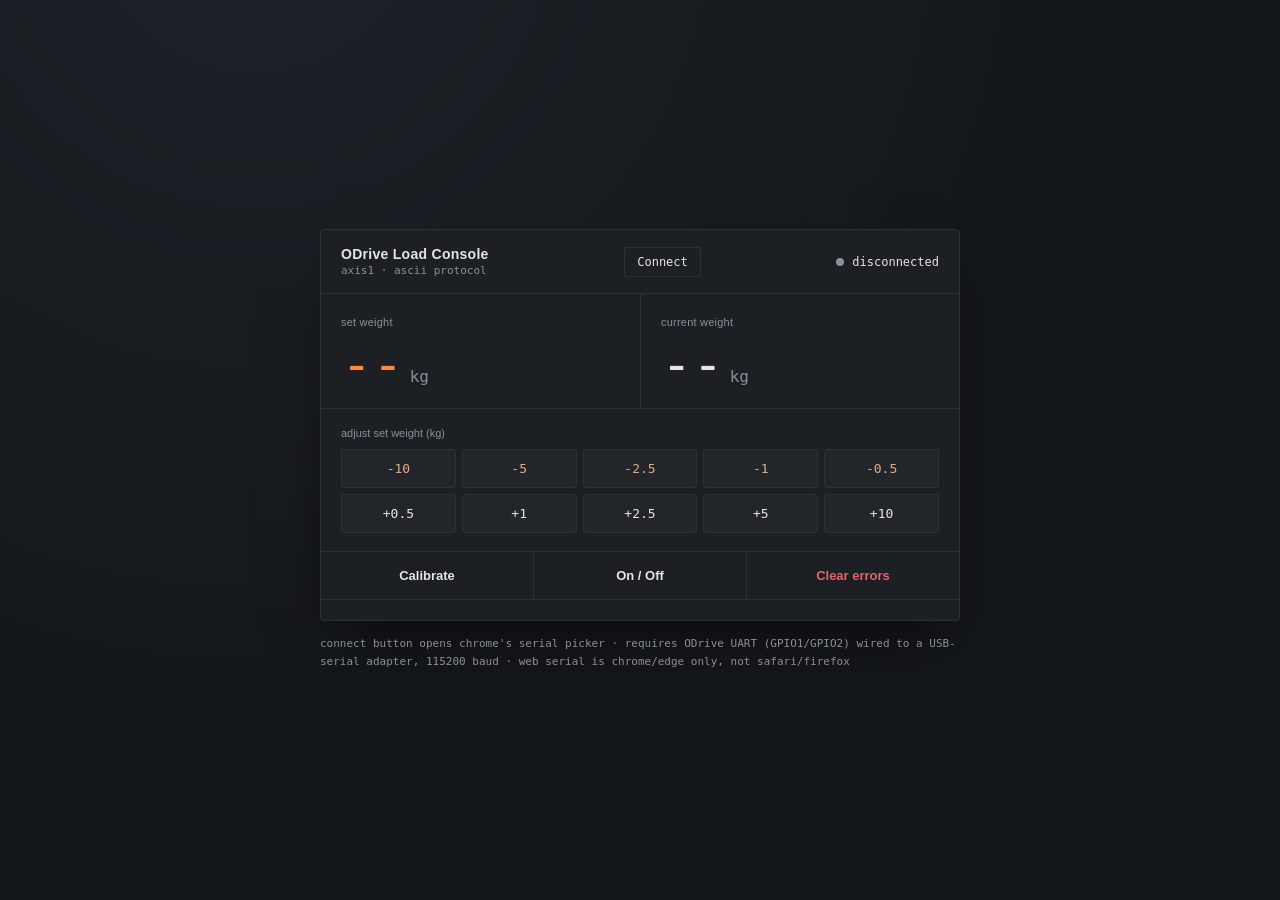
==== control.html @ 8fcbb139 "Rename index (1).html to control.html" ====
<!doctype html>
<html lang="en">
<head>
<meta charset="utf-8">
<meta name="viewport" content="width=device-width, initial-scale=1">
<title>ODrive Load Console</title>
<style>
  :root{
    --bg: #14171a;
    --panel: #1c2024;
    --line: #2c3136;
    --amber: #ff8a3d;
    --amber-dim: #7a4a26;
    --green: #6fcf97;
    --red: #e5636e;
    --text: #e7e5e0;
    --text-dim: #8a9099;
    --mono: 'IBM Plex Mono', 'SFMono-Regular', Consolas, monospace;
    --sans: 'Inter', -apple-system, Segoe UI, sans-serif;
  }
  *{box-sizing:border-box;}
  html,body{height:100%;}
  body{
    margin:0;
    background:
      radial-gradient(circle at 20% -10%, #1e232a 0%, var(--bg) 55%);
    color:var(--text);
    font-family:var(--sans);
    display:flex;
    align-items:center;
    justify-content:center;
    padding:24px;
  }
  .console{
    width:100%;
    max-width:640px;
    background:var(--panel);
    border:1px solid var(--line);
    border-radius:4px;
    overflow:hidden;
    box-shadow: 0 30px 60px -20px rgba(0,0,0,.6);
  }
  .topbar{
    display:flex;
    align-items:center;
    justify-content:space-between;
    padding:16px 20px;
    border-bottom:1px solid var(--line);
  }
  .topbar h1{
    font-size:14px;
    font-weight:600;
    letter-spacing:.02em;
    margin:0;
    color:var(--text);
  }
  .topbar .sub{
    font-family:var(--mono);
    font-size:11px;
    color:var(--text-dim);
    margin-top:2px;
  }
  .status{
    display:flex;
    align-items:center;
    gap:8px;
    font-family:var(--mono);
    font-size:12px;
  }
  .dot{
    width:8px;height:8px;border-radius:50%;
    background:var(--text-dim);
    box-shadow:0 0 0 0 transparent;
  }
  .dot.live{
    background:var(--green);
    box-shadow:0 0 10px 1px rgba(111,207,151,.6);
  }
  .dot.fault{
    background:var(--red);
    box-shadow:0 0 10px 1px rgba(229,99,110,.6);
  }
  button.connect{
    font-family:var(--mono);
    font-size:12px;
    background:transparent;
    color:var(--text);
    border:1px solid var(--line);
    border-radius:3px;
    padding:7px 12px;
    cursor:pointer;
    transition:border-color .15s ease, color .15s ease;
  }
  button.connect:hover{border-color:var(--amber); color:var(--amber);}
  button.connect.on{color:var(--green); border-color:var(--green);}

  .readout{
    display:grid;
    grid-template-columns:1fr 1fr;
    border-bottom:1px solid var(--line);
  }
  .readout .cell{
    padding:22px 20px 18px;
  }
  .readout .cell + .cell{ border-left:1px solid var(--line); }
  .readout label{
    display:block;
    font-size:11px;
    color:var(--text-dim);
    letter-spacing:.02em;
    margin-bottom:10px;
  }
  .readout .value{
    font-family:var(--mono);
    font-variant-numeric:tabular-nums;
    font-size:52px;
    line-height:1;
    color:var(--text);
  }
  .readout .value.target{ color:var(--amber); }
  .readout .unit{
    font-size:16px;
    color:var(--text-dim);
    margin-left:6px;
  }

  .adjust{
    padding:18px 20px;
    border-bottom:1px solid var(--line);
  }
  .adjust label{
    display:block;
    font-size:11px;
    color:var(--text-dim);
    margin-bottom:10px;
  }
  .grid-btn{
    display:grid;
    grid-template-columns:repeat(5,1fr);
    gap:6px;
  }
  .grid-btn button{
    font-family:var(--mono);
    font-size:13px;
    padding:11px 0;
    background:#22262b;
    color:var(--text);
    border:1px solid var(--line);
    border-radius:3px;
    cursor:pointer;
    transition:background .12s ease, border-color .12s ease;
  }
  .grid-btn button:hover{ border-color:var(--amber); }
  .grid-btn button:active{ background:var(--amber-dim); }
  .grid-btn button.neg{ color:#e0a98a; }

  .controls{
    display:grid;
    grid-template-columns:1fr 1fr 1fr;
    gap:1px;
    background:var(--line);
  }
  .controls button{
    font-family:var(--sans);
    font-size:13px;
    font-weight:600;
    padding:16px 0;
    background:var(--panel);
    color:var(--text);
    border:none;
    cursor:pointer;
    transition:background .12s ease;
  }
  .controls button:hover{ background:#242830; }
  .controls button#armBtn.armed{ color:var(--green); }
  .controls button#clearBtn{ color:var(--red); }

  .log{
    font-family:var(--mono);
    font-size:11px;
    color:var(--text-dim);
    padding:10px 20px;
    border-top:1px solid var(--line);
    white-space:pre-wrap;
    min-height:16px;
  }

  .setup{
    max-width:640px;
    width:100%;
    margin-top:14px;
    font-family:var(--mono);
    font-size:11px;
    color:var(--text-dim);
    line-height:1.6;
  }
  .setup a{ color:var(--amber); }
</style>
</head>
<body>

<div class="wrap">
  <div class="console">
    <div class="topbar">
      <div>
        <h1>ODrive Load Console</h1>
        <div class="sub">axis1 · ascii protocol</div>
      </div>
      <div class="status">
        <span class="dot" id="statusDot"></span>
        <span id="statusText">disconnected</span>
      </div>
    </div>

    <div class="readout">
      <div class="cell">
        <label>set weight</label>
        <span class="value target" id="setWeight">--<span class="unit">kg</span></span>
      </div>
      <div class="cell">
        <label>current weight</label>
        <span class="value" id="currentWeight">--<span class="unit">kg</span></span>
      </div>
    </div>

    <div class="adjust">
      <label>adjust set weight (kg)</label>
      <div class="grid-btn">
        <button class="neg" data-kg="-10">-10</button>
        <button class="neg" data-kg="-5">-5</button>
        <button class="neg" data-kg="-2.5">-2.5</button>
        <button class="neg" data-kg="-1">-1</button>
        <button class="neg" data-kg="-0.5">-0.5</button>
        <button data-kg="0.5">+0.5</button>
        <button data-kg="1">+1</button>
        <button data-kg="2.5">+2.5</button>
        <button data-kg="5">+5</button>
        <button data-kg="10">+10</button>
      </div>
    </div>

    <div class="controls">
      <button id="calBtn">Calibrate</button>
      <button id="armBtn">On / Off</button>
      <button id="clearBtn">Clear errors</button>
    </div>

    <div class="log" id="log"></div>
  </div>

  <div class="setup">
    connect button opens chrome's serial picker · requires ODrive UART (GPIO1/GPIO2) wired to a USB-serial
    adapter, 115200 baud · web serial is chrome/edge only, not safari/firefox
  </div>
</div>

<script>
const kgToCurrent = 1.0 / 1.8;
const AXIS_STATE_IDLE = 1;
const AXIS_STATE_FULL_CALIBRATION_SEQUENCE = 3;
const AXIS_STATE_CLOSED_LOOP_CONTROL = 8;

let port, reader, writer, keepReading = false;
let lineBuffer = "";
let armed = false;
let setKg = 0;

const $ = (id) => document.getElementById(id);
const statusDot = $('statusDot'), statusText = $('statusText');
const setWeightEl = $('setWeight'), currentWeightEl = $('currentWeight');
const logEl = $('log');

function log(msg){
  logEl.textContent = msg;
}

function setStatus(state){
  statusDot.className = 'dot' + (state === 'live' ? ' live' : state === 'fault' ? ' fault' : '');
  statusText.textContent = state === 'live' ? 'connected' : state === 'fault' ? 'error' : 'disconnected';
}

async function connect(){
  if(!('serial' in navigator)){
    log('Web Serial not supported — use Chrome or Edge.');
    return;
  }
  try{
    port = await navigator.serial.requestPort();
    await port.open({ baudRate: 115200 });
    writer = port.writable.getWriter();
    keepReading = true;
    setStatus('live');
    log('connected');
    readLoop();
    pollLoop();
    // read the current configured current_lim so setKg starts accurate
    sendCmd('r axis1.motor.config.current_lim');
  }catch(err){
    setStatus('fault');
    log('connect failed: ' + err.message);
  }
}

async function readLoop(){
  const decoder = new TextDecoderStream();
  const readableClosed = port.readable.pipeTo(decoder.writable);
  reader = decoder.readable.getReader();
  try{
    while(keepReading){
      const { value, done } = await reader.read();
      if(done) break;
      lineBuffer += value;
      let idx;
      while((idx = lineBuffer.indexOf('\n')) >= 0){
        const line = lineBuffer.slice(0, idx).replace('\r','').trim();
        lineBuffer = lineBuffer.slice(idx + 1);
        if(line) handleLine(line);
      }
    }
  }catch(err){
    setStatus('fault');
    log('read error: ' + err.message);
  }
}

function handleLine(line){
  const num = parseFloat(line);
  if(!isNaN(num)){
    // heuristic: values are routed by which poll fired last, tracked via pendingField
    if(pendingField === 'current'){
      currentWeightEl.innerHTML = (num / kgToCurrent).toFixed(2) + '<span class="unit">kg</span>';
    }else if(pendingField === 'setlim'){
      setKg = num / kgToCurrent;
      setWeightEl.innerHTML = setKg.toFixed(2) + '<span class="unit">kg</span>';
    }
  }
}

let pendingField = null;

async function sendCmd(cmd){
  if(!writer) return;
  await writer.write(new TextEncoder().encode(cmd + '\n'));
}

async function pollLoop(){
  while(keepReading){
    pendingField = 'current';
    await sendCmd('r axis1.motor.current_control.Iq_measured');
    await new Promise(r => setTimeout(r, 150));
    pendingField = 'setlim';
    await sendCmd('r axis1.motor.config.current_lim');
    await new Promise(r => setTimeout(r, 150));
  }
}

function setForceKg(kg){
  setKg = Math.max(0, kg);
  const current = (setKg * kgToCurrent).toFixed(4);
  sendCmd(`w axis1.motor.config.current_lim ${current}`);
  setWeightEl.innerHTML = setKg.toFixed(2) + '<span class="unit">kg</span>';
}

document.querySelectorAll('.grid-btn button').forEach(btn => {
  btn.addEventListener('click', () => {
    const delta = parseFloat(btn.dataset.kg);
    setForceKg(setKg + delta);
  });
});

$('calBtn').addEventListener('click', () => {
  sendCmd(`w axis1.requested_state ${AXIS_STATE_FULL_CALIBRATION_SEQUENCE}`);
  log('calibration sequence requested');
});

$('armBtn').addEventListener('click', () => {
  armed = !armed;
  const state = armed ? AXIS_STATE_CLOSED_LOOP_CONTROL : AXIS_STATE_IDLE;
  sendCmd(`w axis1.requested_state ${state}`);
  $('armBtn').classList.toggle('armed', armed);
  log(armed ? 'closed loop control requested' : 'idle requested');
});

$('clearBtn').addEventListener('click', () => {
  sendCmd('sc');
  log('clear errors sent');
});

document.querySelector('.topbar').insertAdjacentHTML('beforeend', '');
const connectBtn = document.createElement('button');
connectBtn.className = 'connect';
connectBtn.textContent = 'Connect';
connectBtn.addEventListener('click', () => {
  if(!port) connect();
});
document.querySelector('.status').before(connectBtn);
</script>

</body>
</html>
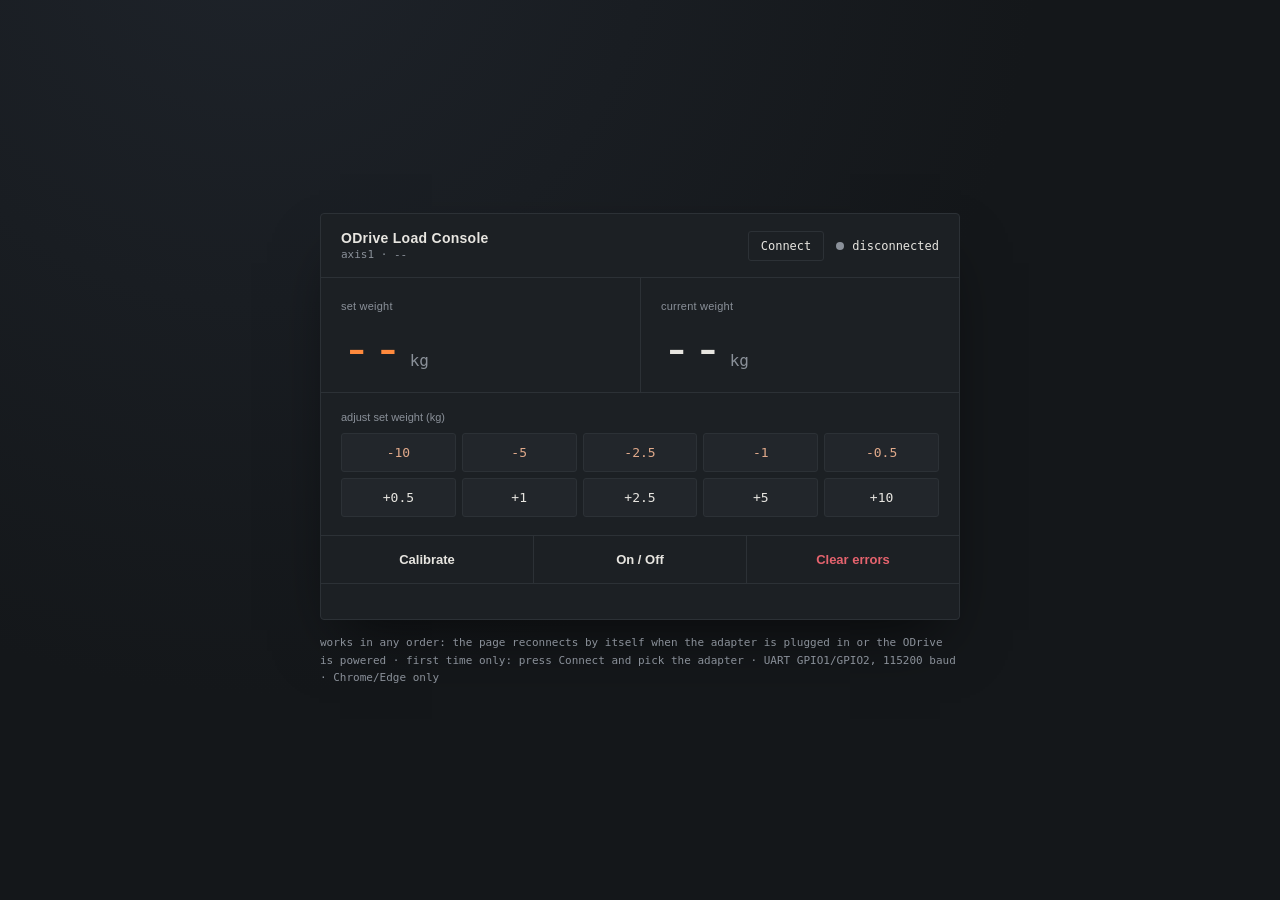
==== commit 27fc1a25: "Update control.html Made the connection more reliable, it can be done without specific steps, the ca" ====
--- a/control.html
+++ b/control.html
@@ -6,221 +6,72 @@
 <title>ODrive Load Console</title>
 <style>
   :root{
-    --bg: #14171a;
-    --panel: #1c2024;
-    --line: #2c3136;
-    --amber: #ff8a3d;
-    --amber-dim: #7a4a26;
-    --green: #6fcf97;
-    --red: #e5636e;
-    --text: #e7e5e0;
-    --text-dim: #8a9099;
-    --mono: 'IBM Plex Mono', 'SFMono-Regular', Consolas, monospace;
-    --sans: 'Inter', -apple-system, Segoe UI, sans-serif;
+    --bg:#14171a; --panel:#1c2024; --line:#2c3136; --amber:#ff8a3d; --amber-dim:#7a4a26;
+    --green:#6fcf97; --red:#e5636e; --yellow:#e8c25a; --text:#e7e5e0; --text-dim:#8a9099;
+    --mono:'IBM Plex Mono','SFMono-Regular',Consolas,monospace;
+    --sans:'Inter',-apple-system,'Segoe UI',sans-serif;
   }
   *{box-sizing:border-box;}
   html,body{height:100%;}
   body{
-    margin:0;
-    background:
-      radial-gradient(circle at 20% -10%, #1e232a 0%, var(--bg) 55%);
-    color:var(--text);
-    font-family:var(--sans);
-    display:flex;
-    align-items:center;
-    justify-content:center;
-    padding:24px;
-  }
-  .console{
-    width:100%;
-    max-width:640px;
-    background:var(--panel);
-    border:1px solid var(--line);
-    border-radius:4px;
-    overflow:hidden;
-    box-shadow: 0 30px 60px -20px rgba(0,0,0,.6);
-  }
-  .topbar{
-    display:flex;
-    align-items:center;
-    justify-content:space-between;
-    padding:16px 20px;
-    border-bottom:1px solid var(--line);
-  }
-  .topbar h1{
-    font-size:14px;
-    font-weight:600;
-    letter-spacing:.02em;
-    margin:0;
-    color:var(--text);
-  }
-  .topbar .sub{
-    font-family:var(--mono);
-    font-size:11px;
-    color:var(--text-dim);
-    margin-top:2px;
-  }
-  .status{
-    display:flex;
-    align-items:center;
-    gap:8px;
-    font-family:var(--mono);
-    font-size:12px;
-  }
-  .dot{
-    width:8px;height:8px;border-radius:50%;
-    background:var(--text-dim);
-    box-shadow:0 0 0 0 transparent;
-  }
-  .dot.live{
-    background:var(--green);
-    box-shadow:0 0 10px 1px rgba(111,207,151,.6);
-  }
-  .dot.fault{
-    background:var(--red);
-    box-shadow:0 0 10px 1px rgba(229,99,110,.6);
-  }
-  button.connect{
-    font-family:var(--mono);
-    font-size:12px;
-    background:transparent;
-    color:var(--text);
-    border:1px solid var(--line);
-    border-radius:3px;
-    padding:7px 12px;
-    cursor:pointer;
-    transition:border-color .15s ease, color .15s ease;
-  }
+    margin:0; background:radial-gradient(circle at 20% -10%,#1e232a 0%,var(--bg) 55%);
+    color:var(--text); font-family:var(--sans);
+    display:flex; align-items:center; justify-content:center; padding:24px;
+  }
+  .wrap{width:100%; max-width:640px;}
+  .console{background:var(--panel); border:1px solid var(--line); border-radius:4px; overflow:hidden; box-shadow:0 30px 60px -20px rgba(0,0,0,.6);}
+  .topbar{display:flex; align-items:center; justify-content:space-between; gap:12px; padding:16px 20px; border-bottom:1px solid var(--line);}
+  .topbar h1{font-size:14px; font-weight:600; letter-spacing:.02em; margin:0;}
+  .topbar .sub{font-family:var(--mono); font-size:11px; color:var(--text-dim); margin-top:2px;}
+  .right{display:flex; align-items:center; gap:12px;}
+  .status{display:flex; align-items:center; gap:8px; font-family:var(--mono); font-size:12px;}
+  .dot{width:8px; height:8px; border-radius:50%; background:var(--text-dim);}
+  .dot.live{background:var(--green); box-shadow:0 0 10px 1px rgba(111,207,151,.6);}
+  .dot.wait{background:var(--yellow); box-shadow:0 0 10px 1px rgba(232,194,90,.5);}
+  .dot.fault{background:var(--red); box-shadow:0 0 10px 1px rgba(229,99,110,.6);}
+  button.connect{font-family:var(--mono); font-size:12px; background:transparent; color:var(--text); border:1px solid var(--line); border-radius:3px; padding:7px 12px; cursor:pointer;}
   button.connect:hover{border-color:var(--amber); color:var(--amber);}
-  button.connect.on{color:var(--green); border-color:var(--green);}
-
-  .readout{
-    display:grid;
-    grid-template-columns:1fr 1fr;
-    border-bottom:1px solid var(--line);
-  }
-  .readout .cell{
-    padding:22px 20px 18px;
-  }
-  .readout .cell + .cell{ border-left:1px solid var(--line); }
-  .readout label{
-    display:block;
-    font-size:11px;
-    color:var(--text-dim);
-    letter-spacing:.02em;
-    margin-bottom:10px;
-  }
-  .readout .value{
-    font-family:var(--mono);
-    font-variant-numeric:tabular-nums;
-    font-size:52px;
-    line-height:1;
-    color:var(--text);
-  }
-  .readout .value.target{ color:var(--amber); }
-  .readout .unit{
-    font-size:16px;
-    color:var(--text-dim);
-    margin-left:6px;
-  }
-
-  .adjust{
-    padding:18px 20px;
-    border-bottom:1px solid var(--line);
-  }
-  .adjust label{
-    display:block;
-    font-size:11px;
-    color:var(--text-dim);
-    margin-bottom:10px;
-  }
-  .grid-btn{
-    display:grid;
-    grid-template-columns:repeat(5,1fr);
-    gap:6px;
-  }
-  .grid-btn button{
-    font-family:var(--mono);
-    font-size:13px;
-    padding:11px 0;
-    background:#22262b;
-    color:var(--text);
-    border:1px solid var(--line);
-    border-radius:3px;
-    cursor:pointer;
-    transition:background .12s ease, border-color .12s ease;
-  }
-  .grid-btn button:hover{ border-color:var(--amber); }
-  .grid-btn button:active{ background:var(--amber-dim); }
-  .grid-btn button.neg{ color:#e0a98a; }
-
-  .controls{
-    display:grid;
-    grid-template-columns:1fr 1fr 1fr;
-    gap:1px;
-    background:var(--line);
-  }
-  .controls button{
-    font-family:var(--sans);
-    font-size:13px;
-    font-weight:600;
-    padding:16px 0;
-    background:var(--panel);
-    color:var(--text);
-    border:none;
-    cursor:pointer;
-    transition:background .12s ease;
-  }
-  .controls button:hover{ background:#242830; }
-  .controls button#armBtn.armed{ color:var(--green); }
-  .controls button#clearBtn{ color:var(--red); }
-
-  .log{
-    font-family:var(--mono);
-    font-size:11px;
-    color:var(--text-dim);
-    padding:10px 20px;
-    border-top:1px solid var(--line);
-    white-space:pre-wrap;
-    min-height:16px;
-  }
-
-  .setup{
-    max-width:640px;
-    width:100%;
-    margin-top:14px;
-    font-family:var(--mono);
-    font-size:11px;
-    color:var(--text-dim);
-    line-height:1.6;
-  }
-  .setup a{ color:var(--amber); }
+  .readout{display:grid; grid-template-columns:1fr 1fr; border-bottom:1px solid var(--line);}
+  .readout .cell{padding:22px 20px 18px;}
+  .readout .cell + .cell{border-left:1px solid var(--line);}
+  .readout label{display:block; font-size:11px; color:var(--text-dim); letter-spacing:.02em; margin-bottom:10px;}
+  .readout .value{font-family:var(--mono); font-variant-numeric:tabular-nums; font-size:52px; line-height:1;}
+  .readout .value.target{color:var(--amber);}
+  .readout .unit{font-size:16px; color:var(--text-dim); margin-left:6px;}
+  .adjust{padding:18px 20px; border-bottom:1px solid var(--line);}
+  .adjust label{display:block; font-size:11px; color:var(--text-dim); margin-bottom:10px;}
+  .grid-btn{display:grid; grid-template-columns:repeat(5,1fr); gap:6px;}
+  .grid-btn button{font-family:var(--mono); font-size:13px; padding:11px 0; background:#22262b; color:var(--text); border:1px solid var(--line); border-radius:3px; cursor:pointer;}
+  .grid-btn button:hover{border-color:var(--amber);}
+  .grid-btn button:active{background:var(--amber-dim);}
+  .grid-btn button.neg{color:#e0a98a;}
+  .controls{display:grid; grid-template-columns:1fr 1fr 1fr; gap:1px; background:var(--line);}
+  .controls button{font-family:var(--sans); font-size:13px; font-weight:600; padding:16px 0; background:var(--panel); color:var(--text); border:none; cursor:pointer;}
+  .controls button:hover{background:#242830;}
+  .controls button:disabled{opacity:.45; cursor:not-allowed;}
+  .controls button#armBtn.armed{color:var(--green);}
+  .controls button#clearBtn{color:var(--red);}
+  .log{font-family:var(--mono); font-size:11px; color:var(--text-dim); padding:10px 20px; border-top:1px solid var(--line); white-space:pre-wrap; min-height:36px;}
+  .setup{margin-top:14px; font-family:var(--mono); font-size:11px; color:var(--text-dim); line-height:1.6;}
 </style>
 </head>
 <body>
-
 <div class="wrap">
   <div class="console">
     <div class="topbar">
       <div>
         <h1>ODrive Load Console</h1>
-        <div class="sub">axis1 · ascii protocol</div>
+        <div class="sub" id="axisInfo">axis1 · --</div>
       </div>
-      <div class="status">
-        <span class="dot" id="statusDot"></span>
-        <span id="statusText">disconnected</span>
+      <div class="right">
+        <button class="connect" id="connectBtn">Connect</button>
+        <div class="status"><span class="dot" id="statusDot"></span><span id="statusText">disconnected</span></div>
       </div>
     </div>
 
     <div class="readout">
-      <div class="cell">
-        <label>set weight</label>
-        <span class="value target" id="setWeight">--<span class="unit">kg</span></span>
-      </div>
-      <div class="cell">
-        <label>current weight</label>
-        <span class="value" id="currentWeight">--<span class="unit">kg</span></span>
-      </div>
+      <div class="cell"><label>set weight</label><span class="value target" id="setWeight">--<span class="unit">kg</span></span></div>
+      <div class="cell"><label>current weight</label><span class="value" id="currentWeight">--<span class="unit">kg</span></span></div>
     </div>
 
     <div class="adjust">
@@ -244,157 +95,263 @@
       <button id="armBtn">On / Off</button>
       <button id="clearBtn">Clear errors</button>
     </div>
-
     <div class="log" id="log"></div>
   </div>
-
   <div class="setup">
-    connect button opens chrome's serial picker · requires ODrive UART (GPIO1/GPIO2) wired to a USB-serial
-    adapter, 115200 baud · web serial is chrome/edge only, not safari/firefox
+    works in any order: the page reconnects by itself when the adapter is plugged in or the ODrive is powered ·
+    first time only: press Connect and pick the adapter · UART GPIO1/GPIO2, 115200 baud · Chrome/Edge only
   </div>
 </div>
 
 <script>
 const kgToCurrent = 1.0 / 1.8;
-const AXIS_STATE_IDLE = 1;
-const AXIS_STATE_FULL_CALIBRATION_SEQUENCE = 3;
-const AXIS_STATE_CLOSED_LOOP_CONTROL = 8;
-
-let port, reader, writer, keepReading = false;
-let lineBuffer = "";
-let armed = false;
-let setKg = 0;
+const STATE_NAMES = {0:'UNDEFINED',1:'IDLE',2:'STARTUP',3:'FULL CALIBRATION',4:'MOTOR CALIBRATION',
+  5:'SENSORLESS',6:'ENCODER INDEX SEARCH',7:'ENCODER OFFSET CAL',8:'CLOSED LOOP',9:'LOCKIN SPIN',10:'ENCODER DIR FIND'};
+const IDLE = 1, CALIBRATE = 3, CLOSED_LOOP = 8;
 
 const $ = (id) => document.getElementById(id);
-const statusDot = $('statusDot'), statusText = $('statusText');
-const setWeightEl = $('setWeight'), currentWeightEl = $('currentWeight');
-const logEl = $('log');
-
-function log(msg){
-  logEl.textContent = msg;
-}
-
-function setStatus(state){
-  statusDot.className = 'dot' + (state === 'live' ? ' live' : state === 'fault' ? ' fault' : '');
-  statusText.textContent = state === 'live' ? 'connected' : state === 'fault' ? 'error' : 'disconnected';
-}
-
-async function connect(){
-  if(!('serial' in navigator)){
-    log('Web Serial not supported — use Chrome or Edge.');
-    return;
-  }
+const sleep = (ms) => new Promise(r => setTimeout(r, ms));
+const unit = '<span class="unit">kg</span>';
+const showKg = (el, v) => { el.innerHTML = (v == null ? '--' : v.toFixed(2)) + unit; };
+const log = (m) => { $('log').textContent = m; };
+
+// ---------- connection state ----------
+let port = null, reader = null, writer = null;
+let portOpen = false, online = false, failCount = 0;
+let wantConnection = true;       // false after the user presses Disconnect
+let session = 0;                 // bumps on every (re)connect so old loops stop
+let lineBuffer = '', waiter = null, queue = Promise.resolve();
+let setKg = null, axisState = null, axisError = 0, calibrating = false;
+
+function render(){
+  let dot = '', text = 'disconnected';
+  if(portOpen && !online){ dot = 'wait'; text = 'port open · waiting for ODrive'; }
+  else if(portOpen && axisError){ dot = 'fault'; text = 'axis error'; }
+  else if(portOpen){ dot = 'live'; text = 'connected'; }
+  $('statusDot').className = 'dot ' + dot;
+  $('statusText').textContent = text;
+  $('connectBtn').textContent = portOpen || (wantConnection && port) ? 'Disconnect' : 'Connect';
+  const known = online && axisState != null;
+  $('axisInfo').textContent = 'axis1 · ' + (known ? (STATE_NAMES[axisState] || 'STATE ' + axisState) : '--')
+    + (online && axisError ? ' · error 0x' + axisError.toString(16) : '');
+  $('armBtn').classList.toggle('armed', axisState === CLOSED_LOOP);
+  $('calBtn').disabled = calibrating;
+  $('armBtn').disabled = calibrating;
+  if(!online){ showKg($('currentWeight'), null); if(!portOpen) showKg($('setWeight'), null); }
+}
+
+async function openPort(p){
+  if(portOpen) return;
+  const my = ++session;
   try{
-    port = await navigator.serial.requestPort();
-    await port.open({ baudRate: 115200 });
-    writer = port.writable.getWriter();
-    keepReading = true;
-    setStatus('live');
-    log('connected');
-    readLoop();
-    pollLoop();
-    // read the current configured current_lim so setKg starts accurate
-    sendCmd('r axis1.motor.config.current_lim');
+    await p.open({ baudRate: 115200 });
   }catch(err){
-    setStatus('fault');
-    log('connect failed: ' + err.message);
-  }
-}
-
-async function readLoop(){
-  const decoder = new TextDecoderStream();
-  const readableClosed = port.readable.pipeTo(decoder.writable);
-  reader = decoder.readable.getReader();
+    log('could not open port: ' + err.message + ' (will retry)');
+    return false;
+  }
+  port = p; portOpen = true; online = false; failCount = 0; lineBuffer = ''; waiter = null;
+  queue = Promise.resolve();
+  writer = port.writable.getWriter();
+  reader = port.readable.getReader();
+  readLoop(my);
+  pollLoop(my);
+  log('port open, waiting for ODrive…');
+  render();
+  return true;
+}
+
+async function closePort(){
+  session++;                      // stops loops
+  portOpen = false; online = false; axisState = null; axisError = 0;
+  if(waiter){ waiter(null); waiter = null; }
+  try{ await reader?.cancel(); }catch(e){}
+  try{ reader?.releaseLock(); }catch(e){}
+  try{ writer?.releaseLock(); }catch(e){}
+  try{ await port?.close(); }catch(e){}
+  reader = writer = null;
+  render();
+}
+
+async function readLoop(my){
+  const dec = new TextDecoder();
   try{
-    while(keepReading){
+    while(my === session){
       const { value, done } = await reader.read();
       if(done) break;
-      lineBuffer += value;
-      let idx;
-      while((idx = lineBuffer.indexOf('\n')) >= 0){
-        const line = lineBuffer.slice(0, idx).replace('\r','').trim();
-        lineBuffer = lineBuffer.slice(idx + 1);
-        if(line) handleLine(line);
+      lineBuffer += dec.decode(value, { stream: true });
+      let i;
+      while((i = lineBuffer.indexOf('\n')) >= 0){
+        const line = lineBuffer.slice(0, i).replace('\r','').trim();
+        lineBuffer = lineBuffer.slice(i + 1);
+        if(line && waiter){ const w = waiter; waiter = null; w(line); }
       }
     }
+  }catch(err){ /* unplugged or cancelled */ }
+  if(my === session){          // lost unexpectedly
+    await closePort();
+    log('adapter disconnected, waiting for it to come back…');
+  }
+}
+
+// ---------- commands (strictly one at a time) ----------
+function enqueue(fn){
+  const p = queue.then(fn, fn);
+  queue = p.catch(() => {});
+  return p;
+}
+async function rawWrite(cmd){
+  await writer.write(new TextEncoder().encode(cmd + '\n'));
+}
+function send(cmd){                 // write, no reply expected
+  if(!portOpen) return Promise.resolve();
+  return enqueue(() => rawWrite(cmd)).catch(() => {});
+}
+function query(cmd, timeout = 350){ // read, wait for the reply line
+  if(!portOpen) return Promise.resolve(null);
+  return enqueue(async () => {
+    const reply = new Promise(res => {
+      waiter = res;
+      setTimeout(() => { if(waiter === res){ waiter = null; res(null); } }, timeout);
+    });
+    await rawWrite(cmd);
+    return reply;
+  }).catch(() => null);
+}
+async function queryNum(cmd){
+  const r = await query(cmd);
+  const n = r == null ? NaN : parseFloat(r);
+  return isNaN(n) ? null : n;
+}
+
+// ---------- polling ----------
+async function pollLoop(my){
+  await rawWrite('').catch(() => {});      // flush any boot noise
+  let n = 0;
+  while(my === session){
+    const iq = await queryNum('r axis1.motor.current_control.Iq_measured');
+    if(my !== session) return;
+    if(iq == null){
+      if(++failCount >= 3 && online){ online = false; axisState = null; log('ODrive stopped responding, waiting…'); render(); }
+      await sleep(300);
+      continue;
+    }
+    failCount = 0;
+    if(!online){ online = true; log('ODrive online'); }
+    showKg($('currentWeight'), iq / kgToCurrent);
+
+    const lim = await queryNum('r axis1.motor.config.current_lim');
+    if(lim != null){ setKg = lim / kgToCurrent; showKg($('setWeight'), setKg); }
+    const st = await queryNum('r axis1.current_state');
+    if(st != null) axisState = st;
+    if(n++ % 3 === 0){
+      const err = await queryNum('r axis1.error');
+      if(err != null) axisError = err;
+    }
+    render();
+    await sleep(60);
+  }
+}
+
+// ---------- actions ----------
+function setForceKg(kg){
+  if(!online){ log('ODrive not connected yet'); return; }
+  setKg = Math.max(0, kg);
+  send(`w axis1.motor.config.current_lim ${(setKg * kgToCurrent).toFixed(4)}`);
+  showKg($('setWeight'), setKg);
+}
+document.querySelectorAll('.grid-btn button').forEach(b =>
+  b.addEventListener('click', () => setForceKg((setKg ?? 0) + parseFloat(b.dataset.kg))));
+
+async function clearErrors(){
+  await send('sc');
+  await sleep(150);
+  const e = await queryNum('r axis1.error');
+  if(e != null) axisError = e;
+  render();
+}
+
+$('clearBtn').addEventListener('click', async () => {
+  if(!online){ log('ODrive not connected yet'); return; }
+  await clearErrors();
+  log(axisError ? 'errors still present: 0x' + axisError.toString(16) : 'errors cleared');
+});
+
+$('armBtn').addEventListener('click', async () => {
+  if(!online){ log('ODrive not connected yet'); return; }
+  if(axisState === CLOSED_LOOP){
+    await send(`w axis1.requested_state ${IDLE}`);
+    log('idle requested');
+    return;
+  }
+  if(axisError) await clearErrors();
+  await send(`w axis1.requested_state ${CLOSED_LOOP}`);
+  await sleep(500);
+  log(axisState === CLOSED_LOOP ? 'closed loop active'
+      : axisError ? 'could not enter closed loop, error 0x' + axisError.toString(16) + ' (calibrate first?)'
+      : 'closed loop requested');
+});
+
+$('calBtn').addEventListener('click', async () => {
+  if(!online){ log('ODrive not connected yet'); return; }
+  calibrating = true; render();
+  try{
+    log('preparing: idle + clearing errors…');
+    await send(`w axis1.requested_state ${IDLE}`);
+    await sleep(400);
+    await clearErrors();
+    await send(`w axis1.requested_state ${CALIBRATE}`);
+    log('calibrating, keep clear of the handle…');
+    const t0 = Date.now();
+    await sleep(1500);
+    while(Date.now() - t0 < 40000 && online && axisState !== IDLE) await sleep(250);
+    await sleep(300);
+    const e = await queryNum('r axis1.error');
+    if(e != null) axisError = e;
+    if(!online) log('lost contact with the ODrive during calibration');
+    else if(axisError) log('calibration failed, error 0x' + axisError.toString(16) + ' (press Clear errors and try again)');
+    else log('calibration complete');
+  }finally{
+    calibrating = false; render();
+  }
+});
+
+$('connectBtn').addEventListener('click', async () => {
+  if(portOpen || wantConnection && port){      // Disconnect
+    wantConnection = false;
+    await closePort();
+    log('disconnected');
+    render();
+    return;
+  }
+  if(!('serial' in navigator)){ log('Web Serial not supported, use Chrome or Edge.'); return; }
+  try{
+    const p = await navigator.serial.requestPort();
+    wantConnection = true;
+    port = p;
+    await openPort(p);
   }catch(err){
-    setStatus('fault');
-    log('read error: ' + err.message);
-  }
-}
-
-function handleLine(line){
-  const num = parseFloat(line);
-  if(!isNaN(num)){
-    // heuristic: values are routed by which poll fired last, tracked via pendingField
-    if(pendingField === 'current'){
-      currentWeightEl.innerHTML = (num / kgToCurrent).toFixed(2) + '<span class="unit">kg</span>';
-    }else if(pendingField === 'setlim'){
-      setKg = num / kgToCurrent;
-      setWeightEl.innerHTML = setKg.toFixed(2) + '<span class="unit">kg</span>';
-    }
-  }
-}
-
-let pendingField = null;
-
-async function sendCmd(cmd){
-  if(!writer) return;
-  await writer.write(new TextEncoder().encode(cmd + '\n'));
-}
-
-async function pollLoop(){
-  while(keepReading){
-    pendingField = 'current';
-    await sendCmd('r axis1.motor.current_control.Iq_measured');
-    await new Promise(r => setTimeout(r, 150));
-    pendingField = 'setlim';
-    await sendCmd('r axis1.motor.config.current_lim');
-    await new Promise(r => setTimeout(r, 150));
-  }
-}
-
-function setForceKg(kg){
-  setKg = Math.max(0, kg);
-  const current = (setKg * kgToCurrent).toFixed(4);
-  sendCmd(`w axis1.motor.config.current_lim ${current}`);
-  setWeightEl.innerHTML = setKg.toFixed(2) + '<span class="unit">kg</span>';
-}
-
-document.querySelectorAll('.grid-btn button').forEach(btn => {
-  btn.addEventListener('click', () => {
-    const delta = parseFloat(btn.dataset.kg);
-    setForceKg(setKg + delta);
+    log('connect cancelled: ' + err.message);
+  }
+});
+
+// ---------- automatic (re)connection ----------
+async function autoConnect(){
+  if(!wantConnection || portOpen || !('serial' in navigator)) return;
+  const ports = await navigator.serial.getPorts();
+  if(ports.length) await openPort(ports[ports.length - 1]);
+}
+if('serial' in navigator){
+  navigator.serial.addEventListener('connect', () => setTimeout(autoConnect, 500));
+  navigator.serial.addEventListener('disconnect', async () => {
+    if(portOpen){ await closePort(); log('adapter unplugged, waiting for it to come back…'); }
   });
-});
-
-$('calBtn').addEventListener('click', () => {
-  sendCmd(`w axis1.requested_state ${AXIS_STATE_FULL_CALIBRATION_SEQUENCE}`);
-  log('calibration sequence requested');
-});
-
-$('armBtn').addEventListener('click', () => {
-  armed = !armed;
-  const state = armed ? AXIS_STATE_CLOSED_LOOP_CONTROL : AXIS_STATE_IDLE;
-  sendCmd(`w axis1.requested_state ${state}`);
-  $('armBtn').classList.toggle('armed', armed);
-  log(armed ? 'closed loop control requested' : 'idle requested');
-});
-
-$('clearBtn').addEventListener('click', () => {
-  sendCmd('sc');
-  log('clear errors sent');
-});
-
-document.querySelector('.topbar').insertAdjacentHTML('beforeend', '');
-const connectBtn = document.createElement('button');
-connectBtn.className = 'connect';
-connectBtn.textContent = 'Connect';
-connectBtn.addEventListener('click', () => {
-  if(!port) connect();
-});
-document.querySelector('.status').before(connectBtn);
+  setInterval(autoConnect, 2000);   // safety net in case an event is missed
+  autoConnect();
+}else{
+  log('Web Serial not supported, use Chrome or Edge.');
+}
+render();
 </script>
-
 </body>
 </html>
+
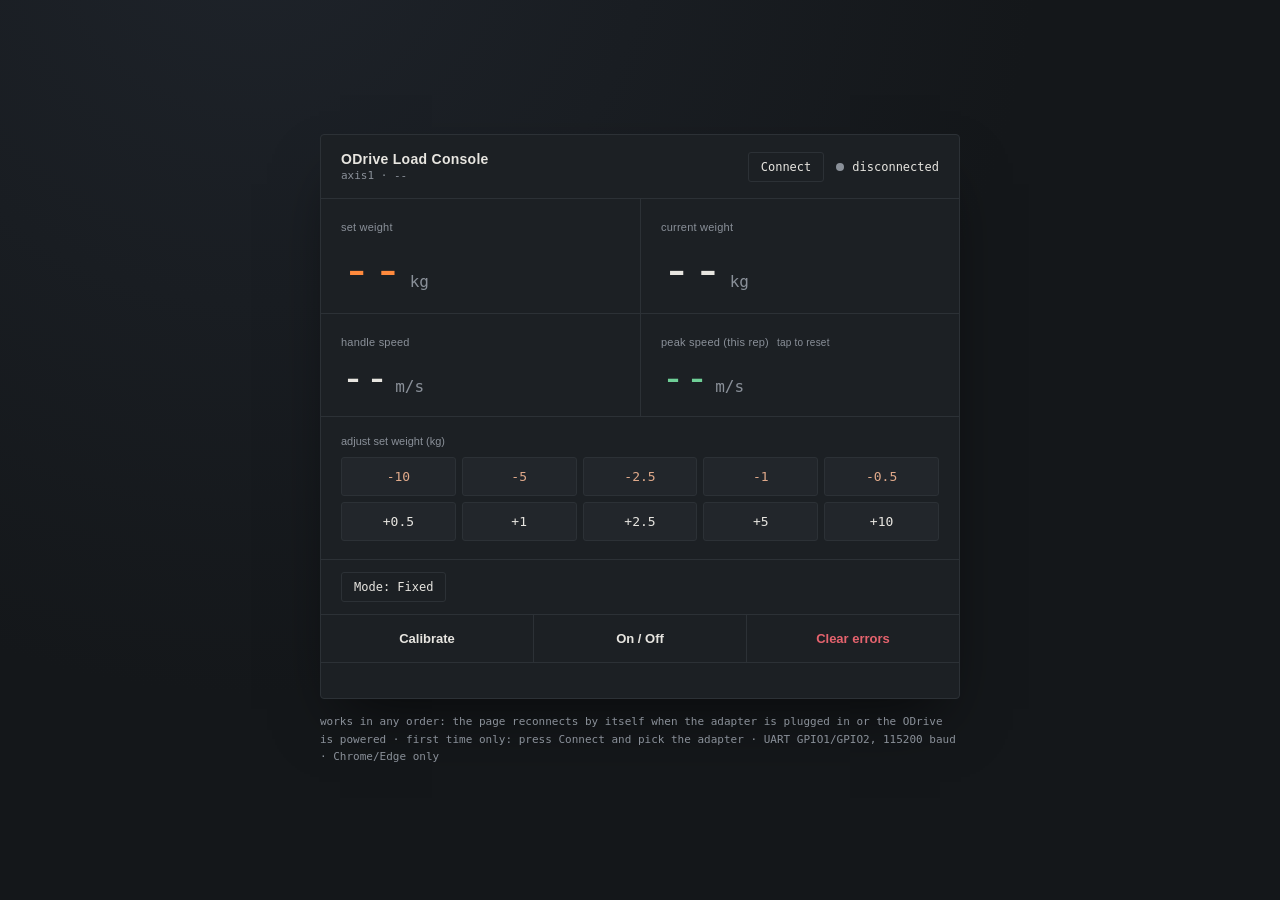
==== commit 57a1fe59: "Update control.html Control Interface with added adaptive resistance setting" ====
--- a/control.html
+++ b/control.html
@@ -33,7 +33,12 @@
   button.connect:hover{border-color:var(--amber); color:var(--amber);}
   .readout{display:grid; grid-template-columns:1fr 1fr; border-bottom:1px solid var(--line);}
   .readout .cell{padding:22px 20px 18px;}
-  .readout .cell + .cell{border-left:1px solid var(--line);}
+  .readout .cell:nth-child(even){border-left:1px solid var(--line);}
+  .readout .cell.row2{border-top:1px solid var(--line);}
+  .readout .cell.row2 .value{font-size:40px;}
+  .readout .cell.peak{cursor:pointer;}
+  .readout .cell.peak .value{color:var(--green);}
+  .readout .hint{font-size:10px; color:var(--text-dim); margin-left:8px;}
   .readout label{display:block; font-size:11px; color:var(--text-dim); letter-spacing:.02em; margin-bottom:10px;}
   .readout .value{font-family:var(--mono); font-variant-numeric:tabular-nums; font-size:52px; line-height:1;}
   .readout .value.target{color:var(--amber);}
@@ -53,6 +58,14 @@
   .controls button#clearBtn{color:var(--red);}
   .log{font-family:var(--mono); font-size:11px; color:var(--text-dim); padding:10px 20px; border-top:1px solid var(--line); white-space:pre-wrap; min-height:36px;}
   .setup{margin-top:14px; font-family:var(--mono); font-size:11px; color:var(--text-dim); line-height:1.6;}
+  [hidden]{display:none !important;}
+  .modebar{padding:12px 20px; border-bottom:1px solid var(--line);}
+  #adaptPanel{padding:14px 20px 16px; border-bottom:1px solid var(--line);}
+  .phaseRow{display:flex; justify-content:space-between; font-family:var(--mono); font-size:12px; margin-bottom:12px;}
+  #phase{color:var(--amber);}
+  #setBtn{width:100%; font-family:var(--sans); font-size:13px; font-weight:600; padding:13px 0; background:#22262b; color:var(--green); border:1px solid var(--line); border-radius:3px; cursor:pointer;}
+  #setBtn.stop{color:var(--red);}
+  #repList{font-family:var(--mono); font-size:11px; color:var(--text-dim); white-space:pre; margin-top:10px; min-height:14px; overflow-x:auto;}
 </style>
 </head>
 <body>
@@ -72,9 +85,11 @@
     <div class="readout">
       <div class="cell"><label>set weight</label><span class="value target" id="setWeight">--<span class="unit">kg</span></span></div>
       <div class="cell"><label>current weight</label><span class="value" id="currentWeight">--<span class="unit">kg</span></span></div>
+      <div class="cell row2"><label>handle speed</label><span class="value" id="liveSpeed">--<span class="unit">m/s</span></span></div>
+      <div class="cell row2 peak" id="peakCell" title="click to reset"><label>peak speed (this rep)<span class="hint">tap to reset</span></label><span class="value" id="peakSpeed">--<span class="unit">m/s</span></span></div>
     </div>
 
-    <div class="adjust">
+    <div class="adjust" id="adjustPanel">
       <label>adjust set weight (kg)</label>
       <div class="grid-btn">
         <button class="neg" data-kg="-10">-10</button>
@@ -90,6 +105,14 @@
       </div>
     </div>
 
+    <div class="modebar"><button class="connect" id="modeBtn">Mode: Fixed</button></div>
+    <div id="adaptPanel" hidden>
+      <div class="phaseRow"><span id="phase">idle</span><span id="repCount">reps 0</span></div>
+      <div class="phaseRow"><span>start weight (max)</span><span><button class="connect" id="swDn">-</button> <span id="swVal">20 kg</span> <button class="connect" id="swUp">+</button></span></div>
+      <button id="setBtn">Start set</button>
+      <div id="repList"></div>
+    </div>
+
     <div class="controls">
       <button id="calBtn">Calibrate</button>
       <button id="armBtn">On / Off</button>
@@ -105,6 +128,16 @@
 
 <script>
 const kgToCurrent = 1.0 / 1.8;
+
+// ---- set these for your build ----
+const SPOOL_RADIUS_M = 0.03;   // effective radius where the cable winds (metres)
+const GEAR_RATIO = 1;          // motor turns per spool turn (e.g. 5 for a 5:1 reduction)
+const metersPerMotorTurn = (2 * Math.PI * SPOOL_RADIUS_M) / GEAR_RATIO;
+const MOVE_THRESH = 0.05;      // m/s: above this the handle counts as moving
+const REP_GAP_MS = 800;        // handle still this long = rep over, next movement starts a new rep
+// velocity property differs between firmware versions; the page tries each until one answers
+const VEL_PATHS = ['axis1.encoder.vel_estimate', 'axis1.pos_vel_mapper.vel', 'axis1.vel_estimate'];
+let velPath = 0;
 const STATE_NAMES = {0:'UNDEFINED',1:'IDLE',2:'STARTUP',3:'FULL CALIBRATION',4:'MOTOR CALIBRATION',
   5:'SENSORLESS',6:'ENCODER INDEX SEARCH',7:'ENCODER OFFSET CAL',8:'CLOSED LOOP',9:'LOCKIN SPIN',10:'ENCODER DIR FIND'};
 const IDLE = 1, CALIBRATE = 3, CLOSED_LOOP = 8;
@@ -135,9 +168,9 @@
   $('axisInfo').textContent = 'axis1 · ' + (known ? (STATE_NAMES[axisState] || 'STATE ' + axisState) : '--')
     + (online && axisError ? ' · error 0x' + axisError.toString(16) : '');
   $('armBtn').classList.toggle('armed', axisState === CLOSED_LOOP);
-  $('calBtn').disabled = calibrating;
-  $('armBtn').disabled = calibrating;
-  if(!online){ showKg($('currentWeight'), null); if(!portOpen) showKg($('setWeight'), null); }
+  $('calBtn').disabled = calibrating || ad.running;
+  $('armBtn').disabled = calibrating || ad.running;
+  if(!online){ showSpeed(null, null); smoothSpeed = 0; showKg($('currentWeight'), null); if(!portOpen) showKg($('setWeight'), null); }
 }
 
 async function openPort(p){
@@ -162,7 +195,7 @@
 
 async function closePort(){
   session++;                      // stops loops
-  portOpen = false; online = false; axisState = null; axisError = 0;
+  portOpen = false; online = false; axisState = null; axisError = 0; ad.running = false; ad.phase = 'idle';
   if(waiter){ waiter(null); waiter = null; }
   try{ await reader?.cancel(); }catch(e){}
   try{ reader?.releaseLock(); }catch(e){}
@@ -223,15 +256,194 @@
   return isNaN(n) ? null : n;
 }
 
+// ---------- speed + peak ----------
+let smoothSpeed = 0, peak = 0, inRep = false, lastMove = 0;
+function showSpeed(live, pk){
+  const f = (v) => (v == null ? '--' : v.toFixed(2)) + '<span class="unit">m/s</span>';
+  $('liveSpeed').innerHTML = f(live);
+  $('peakSpeed').innerHTML = f(pk);
+}
+function updateSpeed(v){
+  smoothSpeed = smoothSpeed * 0.5 + v * 0.5;           // light smoothing against jitter
+  const now = performance.now();
+  if(smoothSpeed > MOVE_THRESH){
+    if(!inRep){ inRep = true; peak = 0; }               // new rep starts: clear old peak
+    lastMove = now;
+    if(smoothSpeed > peak) peak = smoothSpeed;
+  }else if(inRep && now - lastMove > REP_GAP_MS){
+    inRep = false;                                      // rep over, peak stays on screen
+  }
+  showSpeed(smoothSpeed < 0.005 ? 0 : smoothSpeed, peak);
+}
+$('peakCell').addEventListener('click', () => { peak = 0; inRep = false; showSpeed(smoothSpeed, 0); });
+
+// ---------- adaptive resistance: descending load (bicep curl) ----------
+// Calibration rep (light load) measures your stroke and the pace you want to train at.
+// Then the first rep starts at the heavy start weight; later reps start a margin above the load the last rep moved at.
+// Within a rep the load can only go DOWN:
+//   pulling but the handle won't move   -> load falls smoothly toward just under your measured pull
+//   moving slower than the target pace  -> load falls in proportion to how far below the target you are
+// At the end of each rep the load resets to that rep's new starting load. The set only ends when you press Stop set.
+const AD = {
+  START_KG: 20,          // default starting (max) load, adjustable on screen
+  MAX_KG: 30,            // hard ceiling for the load
+  MIN_KG: 1,
+  CAL_KG: 2,             // light constant load during the calibration rep
+  RELEASE_KG: 2,         // light load held when the set ends or is stopped
+  RESTART_MARGIN_KG: 5,   // next rep starts this many kg above the load the last rep started moving at
+  REAL_ROM_M: 0.60,      // REAL handle travel of one full curl (measured with a tape)
+  ROM_FRAC: 0.95,        // working stroke as a fraction of the calibrated full stroke
+  CAL_SPEED_FACTOR: 1.0, // target speed = calibration-rep speed x this
+  V_MIN: 0.08, V_MAX: 0.8, // limits for the target speed, m/s
+  PULL_KG: 2,            // pull force that counts as "pulling"
+  STALL_MS: 120,         // stuck this long while pulling = too heavy
+  STALL_DROP_KG_S: 8,    // max rate the load falls while you pull against a stuck handle
+  STALL_TARGET: 0.9,     // while stuck, the load falls toward this fraction of your measured pull
+  SLOW_DROP_KG_S: 6,     // load fall rate when moving at zero speed (scales with how far below target)
+  SPEED_DEADBAND: 0.95,  // no drop once speed is at least this fraction of the target
+  CTRL_START_M: 0.05,    // the slow-speed drop starts after this much stroke
+  CTRL_END_FRAC: 0.85,   // no drops in the last part of the stroke (speed falls naturally at the top)
+  X_START_M: 0.03,       // stroke that starts a rep
+  X_HOME_M: 0.02,        // stroke that counts as back home
+  MIN_ROM_M: 0.08,       // a rep must reach this stroke to count
+  MOVE_V: 0.04,          // m/s: handle counts as moving above this
+  HOME_MS: 400,          // still this long near home = resync the stroke to zero
+  CONC_SIGN: 1           // flip to -1 if pulling shows as negative speed
+};
+let scaleFix = 1;   // distance correction learned by the calibration rep
+const ad = { on:false, running:false, phase:'idle', L:0, sent:null, sv:0, x:0, startKg:AD.START_KG, nextKg:0,
+             rom:0, vt:0, calibrating:false, t:0, rep:null, reps:[], fails:0, tStill:0, tStall:0 };
+const PHASE_TXT = { idle:'idle', rest:'ready · pull hard', rep:'rep in progress', done:'set finished' };
+const clamp = (x, a, b) => Math.max(a, Math.min(b, x));
+
+function adSetL(L){
+  ad.L = clamp(L, AD.MIN_KG, AD.MAX_KG);
+  if(ad.sent == null || Math.abs(ad.L - ad.sent) > 0.02){
+    ad.sent = ad.L;
+    send(`w axis1.motor.config.current_lim ${(ad.L * kgToCurrent).toFixed(4)}`);
+  }
+}
+const adDrop = (L) => { if(L < ad.L) adSetL(L); };      // the load can only go down
+
+function adRender(){
+  $('phase').textContent = ad.calibrating && ad.running
+    ? (ad.phase === 'rep' ? 'calibrating…' : 'calibration: one full curl at your training pace')
+    : PHASE_TXT[ad.phase];
+  $('repCount').textContent = 'reps ' + ad.reps.length
+    + (ad.vt && ad.running ? ' · load ' + ad.L.toFixed(1) + ' kg · pace ' + ad.vt.toFixed(2) + ' m/s' : '');
+  $('swVal').textContent = ad.startKg.toFixed(0) + ' kg';
+  $('setBtn').textContent = ad.running ? 'Stop set' : 'Start set';
+  $('setBtn').classList.toggle('stop', ad.running);
+  $('repList').textContent = ad.reps.map((r, i) =>
+    `#${i + 1}  start ${r.S.toFixed(0)} kg · moved at ${r.L0.toFixed(1)}→${r.L1.toFixed(1)} kg · stroke ${r.x.toFixed(2)} m · avg ${r.vm.toFixed(2)} m/s`
+  ).slice(-8).reverse().join('\n');
+}
+
+function adEnd(msg){
+  ad.running = false; ad.phase = 'done';
+  ad.sent = null; adSetL(AD.RELEASE_KG);
+  log(`${msg} · ${ad.reps.length} reps`);
+  adRender(); render();
+}
+
+function adFinishRep(){
+  const r = ad.rep; ad.rep = null; ad.phase = 'rest'; ad.tStall = 0;
+  if(r.xmax >= AD.MIN_ROM_M){
+    if(ad.calibrating){                       // calibration rep: learn stroke scale and training speed
+      ad.calibrating = false;
+      const scale = AD.REAL_ROM_M / r.xmax;
+      scaleFix *= scale;
+      ad.x = 0; ad.sv = 0;
+      const lift = (r.tTop - r.tStart) / 1000;
+      ad.vt = clamp(((AD.REAL_ROM_M - AD.X_START_M) / Math.max(lift, 0.3)) * AD.CAL_SPEED_FACTOR, AD.V_MIN, AD.V_MAX);
+      ad.rom = AD.REAL_ROM_M * AD.ROM_FRAC;
+      ad.nextKg = ad.startKg;
+      adSetL(ad.nextKg);                      // now go heavy
+      log(`calibrated: training speed ${ad.vt.toFixed(2)} m/s (SPOOL_RADIUS_M should be about ${(SPOOL_RADIUS_M * scaleFix).toFixed(4)}) · first rep starts at ${ad.startKg.toFixed(0)} kg, pull hard`);
+      return;
+    }
+    const vm = r.tTop > r.tStart ? (r.xmax - AD.X_START_M) / ((r.tTop - r.tStart) / 1000) : 0;
+    ad.reps.push({ x: r.xmax, S: r.S, L0: r.L0, L1: ad.L, vm });
+    // next rep starts a margin above the load this rep started moving at, never above the start weight
+    ad.nextKg = clamp(r.L0 + AD.RESTART_MARGIN_KG, AD.MIN_KG, ad.startKg);
+    adSetL(ad.nextKg);
+  }else if(!ad.calibrating){
+    adSetL(ad.nextKg);                        // short or aborted rep: same start as before
+  }
+}
+
+function adStep(vRaw, iq){
+  const now = performance.now(), dt = Math.min((now - ad.t) / 1000, 0.2);
+  ad.t = now;
+  if(!ad.running) return;
+  ad.sv = ad.sv * 0.5 + vRaw * 0.5;
+  const v = ad.sv, F = Math.abs(iq) / kgToCurrent;
+  ad.x = Math.max(0, ad.x + v * dt);                      // stroke = integrated speed
+  if(Math.abs(v) < AD.MOVE_V){ if(!ad.tStill) ad.tStill = now; } else ad.tStill = 0;
+  if(ad.tStill && now - ad.tStill > AD.HOME_MS && ad.x < 0.08) ad.x = 0;   // resync at home
+
+  // lower the load (never raise it) while working through the stroke
+  if(!ad.calibrating && ad.x < AD.CTRL_END_FRAC * ad.rom && v > -AD.MOVE_V){
+    if(Math.abs(v) < AD.MOVE_V){                          // not moving...
+      if(F > AD.PULL_KG){                                 // ...but pulling: too heavy
+        if(!ad.tStall) ad.tStall = now;
+        if(now - ad.tStall > AD.STALL_MS)
+          adDrop(Math.max(AD.STALL_TARGET * F, ad.L - AD.STALL_DROP_KG_S * dt));
+      }else ad.tStall = 0;
+    }else{
+      ad.tStall = 0;
+      if(ad.x > AD.CTRL_START_M && v < AD.SPEED_DEADBAND * ad.vt)     // moving, but slower than target
+        adDrop(ad.L - AD.SLOW_DROP_KG_S * (1 - v / ad.vt) * dt);
+    }
+  }
+
+  if(ad.phase === 'rest' && ad.x > AD.X_START_M){
+    ad.phase = 'rep'; ad.rep = { xmax: ad.x, vpk: 0, tStart: now, tTop: now, L0: ad.L, S: ad.nextKg };
+  }
+  if(ad.phase === 'rep'){
+    const r = ad.rep;
+    if(ad.x > r.xmax){ r.xmax = ad.x; r.tTop = now; }
+    r.vpk = Math.max(r.vpk, v);
+    if(ad.x < AD.X_HOME_M && r.xmax > AD.X_START_M + 0.02) adFinishRep();
+  }
+  adRender();
+}
+
+async function adStart(){
+  if(!online){ log('ODrive not connected yet'); return; }
+  if(axisError) await clearErrors();
+  if(axisState !== CLOSED_LOOP){
+    await send(`w axis1.requested_state ${CLOSED_LOOP}`);
+    await sleep(700);
+    if(axisState !== CLOSED_LOOP){ log('could not enter closed loop, calibrate first'); return; }
+  }
+  Object.assign(ad, { reps: [], fails: 0, sv: 0, x: 0, nextKg: 0, vt: 0, rom: AD.REAL_ROM_M * AD.ROM_FRAC,
+                      calibrating: true, rep: null, sent: null, tStill: 0, tStall: 0 });
+  adSetL(AD.CAL_KG);
+  ad.t = performance.now(); ad.phase = 'rest'; ad.running = true;
+  log('set started: handle fully home, then do ONE full-range curl at the pace you want to train, to calibrate');
+  adRender(); render();
+}
+$('setBtn').addEventListener('click', () => ad.running ? adEnd('stopped') : adStart());
+$('swDn').addEventListener('click', () => { if(!ad.running){ ad.startKg = clamp(ad.startKg - 1, 3, AD.MAX_KG); adRender(); } });
+$('swUp').addEventListener('click', () => { if(!ad.running){ ad.startKg = clamp(ad.startKg + 1, 3, AD.MAX_KG); adRender(); } });
+$('modeBtn').addEventListener('click', () => {
+  if(ad.running){ log('stop the set first'); return; }
+  ad.on = !ad.on;
+  $('adaptPanel').hidden = !ad.on;
+  $('adjustPanel').hidden = ad.on;
+  $('modeBtn').textContent = ad.on ? 'Mode: Adaptive' : 'Mode: Fixed';
+});
+
 // ---------- polling ----------
 async function pollLoop(my){
   await rawWrite('').catch(() => {});      // flush any boot noise
-  let n = 0;
+  let n = 0, velFails = 0;
   while(my === session){
     const iq = await queryNum('r axis1.motor.current_control.Iq_measured');
     if(my !== session) return;
     if(iq == null){
-      if(++failCount >= 3 && online){ online = false; axisState = null; log('ODrive stopped responding, waiting…'); render(); }
+      if(++failCount >= 3 && online){ online = false; axisState = null; ad.running = false; ad.phase = 'idle'; log('ODrive stopped responding, waiting…'); render(); }
       await sleep(300);
       continue;
     }
@@ -239,22 +451,35 @@
     if(!online){ online = true; log('ODrive online'); }
     showKg($('currentWeight'), iq / kgToCurrent);
 
-    const lim = await queryNum('r axis1.motor.config.current_lim');
-    if(lim != null){ setKg = lim / kgToCurrent; showKg($('setWeight'), setKg); }
-    const st = await queryNum('r axis1.current_state');
-    if(st != null) axisState = st;
-    if(n++ % 3 === 0){
+    const vel = await queryNum('r ' + VEL_PATHS[velPath]);
+    if(vel != null){
+      velFails = 0;
+      const vs = vel * metersPerMotorTurn * AD.CONC_SIGN * scaleFix;
+      updateSpeed(Math.abs(vs));
+      adStep(vs, iq);
+    }
+    else if(++velFails >= 8){
+      velPath = (velPath + 1) % VEL_PATHS.length; velFails = 0;
+      log('no speed reply, trying ' + VEL_PATHS[velPath]);
+    }
+
+    if(n++ % 5 === 0){                       // slower-changing values
+      const lim = await queryNum('r axis1.motor.config.current_lim');
+      if(lim != null){ setKg = lim / kgToCurrent; showKg($('setWeight'), setKg); }
+      const st = await queryNum('r axis1.current_state');
+      if(st != null) axisState = st;
       const err = await queryNum('r axis1.error');
       if(err != null) axisError = err;
     }
     render();
-    await sleep(60);
+    await sleep(20);
   }
 }
 
 // ---------- actions ----------
 function setForceKg(kg){
   if(!online){ log('ODrive not connected yet'); return; }
+  if(ad.running){ log('stop the set first'); return; }
   setKg = Math.max(0, kg);
   send(`w axis1.motor.config.current_lim ${(setKg * kgToCurrent).toFixed(4)}`);
   showKg($('setWeight'), setKg);
@@ -354,4 +579,3 @@
 </script>
 </body>
 </html>
-
